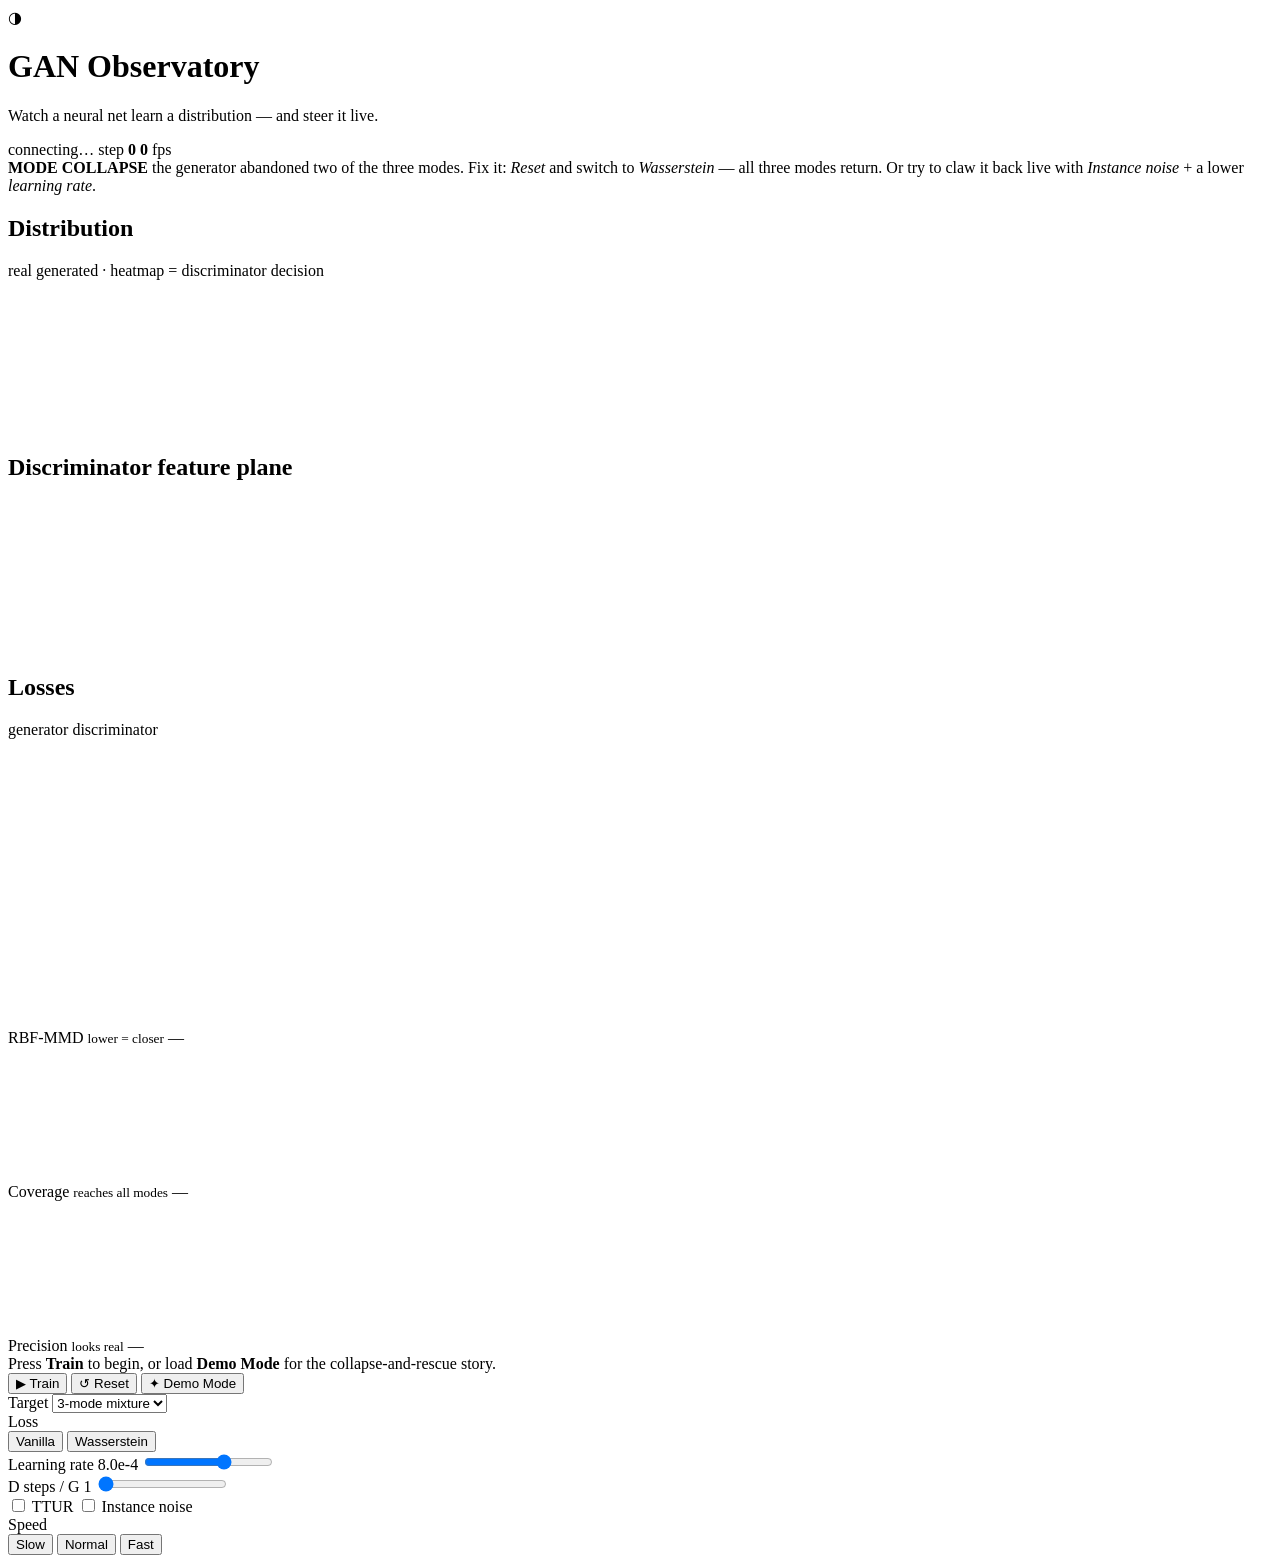
==== src/gan_lab_tensorflow/live/static/index.html @ 1768cafe "Add real-time GAN Observatory (live training + steering web app)" ====
<!DOCTYPE html>
<html lang="en">
<head>
  <meta charset="utf-8" />
  <meta name="viewport" content="width=device-width, initial-scale=1" />
  <title>GAN Observatory</title>
  <link rel="stylesheet" href="/static/styles.css" />
</head>
<body>
  <header class="topbar">
    <div class="brand">
      <span class="logo">◑</span>
      <div>
        <h1>GAN Observatory</h1>
        <p class="tagline">Watch a neural net learn a distribution &mdash; and steer it live.</p>
      </div>
    </div>
    <div class="status">
      <span id="conn" class="pill pill-off">connecting&hellip;</span>
      <span class="metric-inline">step <strong id="stepCount">0</strong></span>
      <span class="metric-inline"><strong id="fps">0</strong> fps</span>
    </div>
  </header>

  <div id="banner" class="banner hidden">
    <strong>MODE COLLAPSE</strong>
    <span>the generator abandoned two of the three modes. Fix it: <em>Reset</em> and switch to <em>Wasserstein</em> &mdash; all three modes return. Or try to claw it back live with <em>Instance noise</em> + a lower <em>learning rate</em>.</span>
  </div>

  <main class="grid">
    <section class="panel panel-hero">
      <div class="panel-head">
        <h2>Distribution</h2>
        <span class="legend"><i class="dot dot-real"></i>real <i class="dot dot-fake"></i>generated &middot; heatmap = discriminator decision</span>
      </div>
      <canvas id="dist" class="canvas"></canvas>
    </section>

    <section class="panel">
      <div class="panel-head"><h2>Discriminator feature plane</h2></div>
      <canvas id="feature" class="canvas"></canvas>
    </section>

    <section class="panel">
      <div class="panel-head"><h2>Losses</h2>
        <span class="legend"><i class="dot dot-gen"></i>generator <i class="dot dot-disc"></i>discriminator</span>
      </div>
      <canvas id="loss" class="canvas canvas-short"></canvas>
    </section>

    <section class="panel panel-metrics">
      <div class="metric">
        <span class="metric-label">RBF-MMD <small>lower = closer</small></span>
        <span class="metric-value" id="mmdVal">&mdash;</span>
        <canvas class="spark" id="mmdSpark"></canvas>
      </div>
      <div class="metric">
        <span class="metric-label">Coverage <small>reaches all modes</small></span>
        <span class="metric-value" id="covVal">&mdash;</span>
        <canvas class="spark" id="covSpark"></canvas>
      </div>
      <div class="metric">
        <span class="metric-label">Precision <small>looks real</small></span>
        <span class="metric-value" id="precVal">&mdash;</span>
        <canvas class="spark" id="precSpark"></canvas>
      </div>
    </section>
  </main>

  <footer class="cockpit">
    <div class="coach" id="coach">Press <strong>Train</strong> to begin, or load <strong>Demo Mode</strong> for the collapse-and-rescue story.</div>
    <div class="controls">
      <div class="ctl-group primary">
        <button id="playBtn" class="btn btn-primary">▶ Train</button>
        <button id="resetBtn" class="btn">↺ Reset</button>
        <button id="demoBtn" class="btn btn-demo">✦ Demo Mode</button>
      </div>

      <div class="ctl-group">
        <label>Target</label>
        <select id="dataset">
          <option value="mixture">3-mode mixture</option>
          <option value="quadratic">quadratic</option>
          <option value="sine">sine</option>
        </select>
      </div>

      <div class="ctl-group">
        <label>Loss</label>
        <div class="toggle" id="lossToggle">
          <button data-loss="vanilla" class="seg">Vanilla</button>
          <button data-loss="wasserstein" class="seg active">Wasserstein</button>
        </div>
      </div>

      <div class="ctl-group">
        <label>Learning rate <span id="lrVal" class="mono">8.0e-4</span></label>
        <input id="lr" type="range" min="-5" max="-2" step="0.02" value="-3.097" />
      </div>

      <div class="ctl-group">
        <label>D steps / G <span id="dStepsVal" class="mono">1</span></label>
        <input id="dSteps" type="range" min="1" max="5" step="1" value="1" />
      </div>

      <div class="ctl-group switches">
        <label class="switch"><input type="checkbox" id="ttur" /> <span>TTUR</span></label>
        <label class="switch"><input type="checkbox" id="inoise" /> <span>Instance noise</span></label>
      </div>

      <div class="ctl-group">
        <label>Speed</label>
        <div class="toggle" id="speedToggle">
          <button data-speed="slow" class="seg">Slow</button>
          <button data-speed="normal" class="seg">Normal</button>
          <button data-speed="fast" class="seg active">Fast</button>
        </div>
      </div>
    </div>
  </footer>

  <script src="/static/app.js"></script>
</body>
</html>
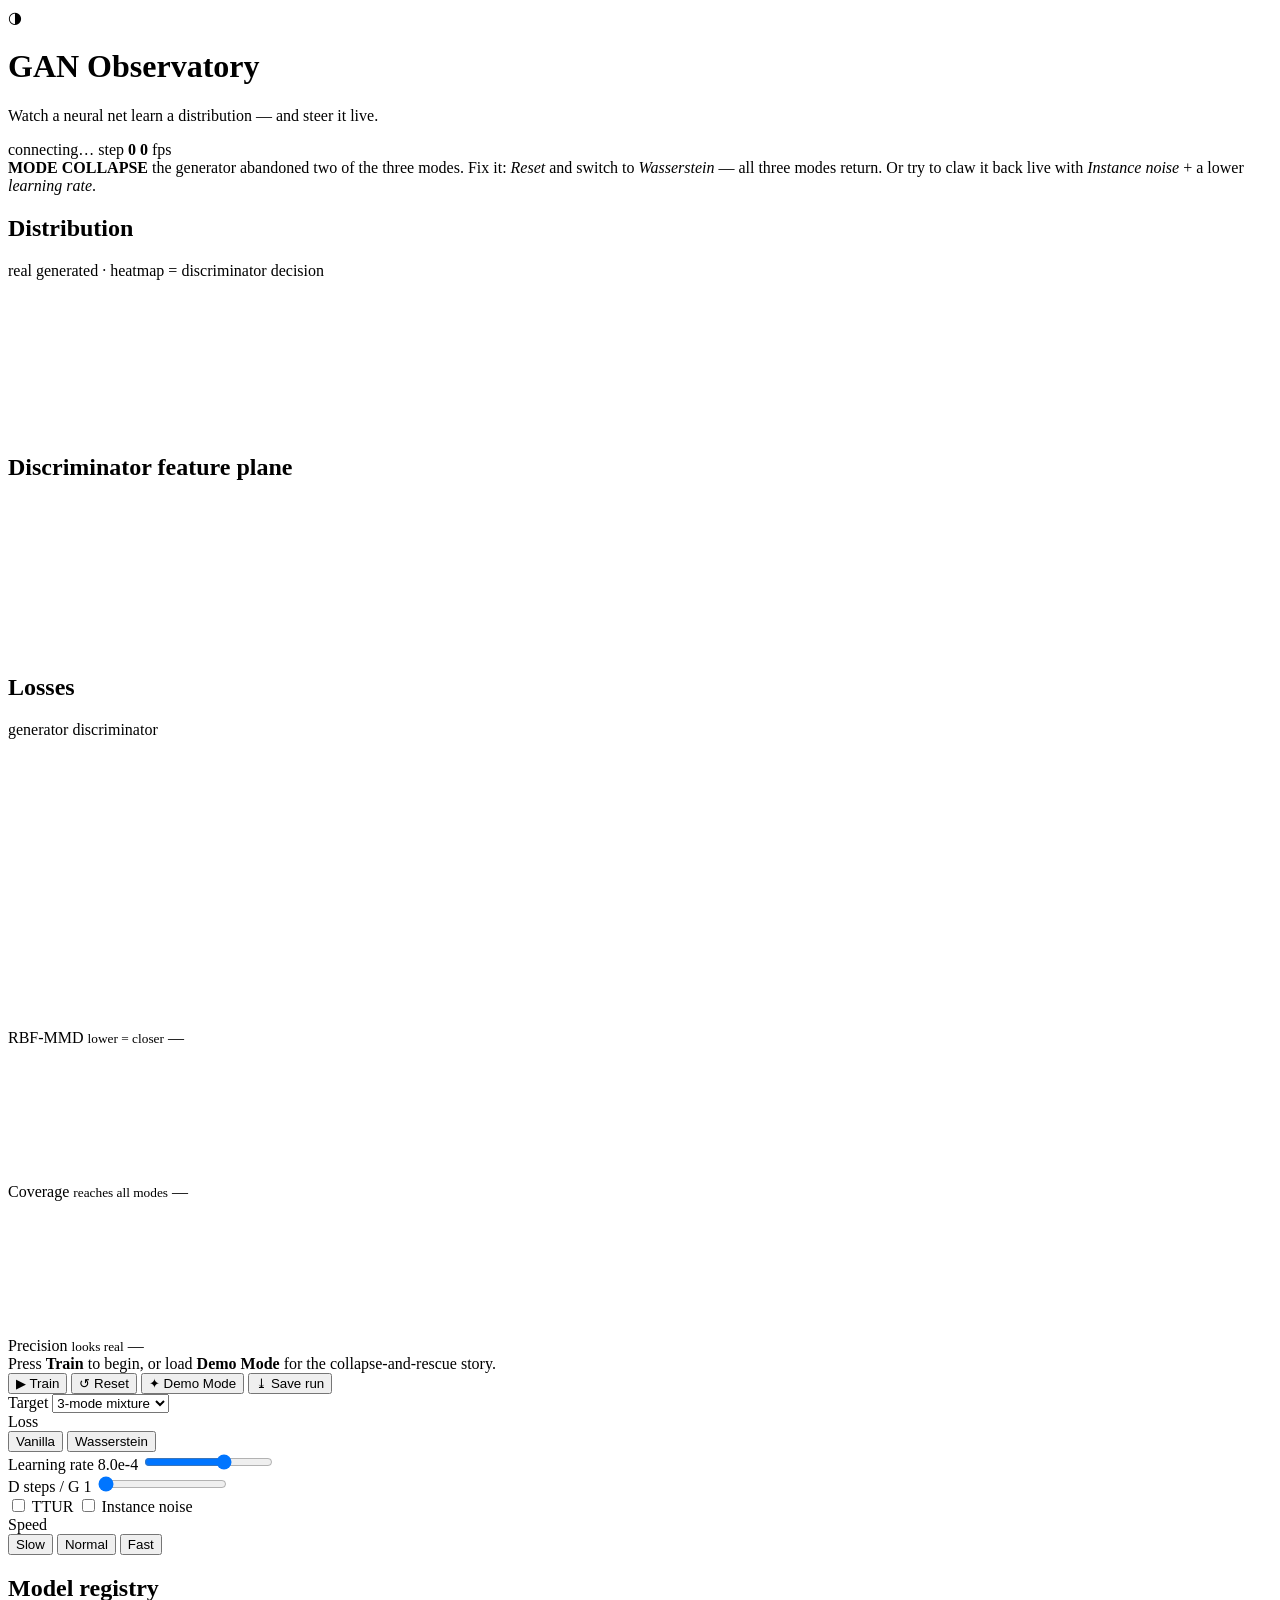
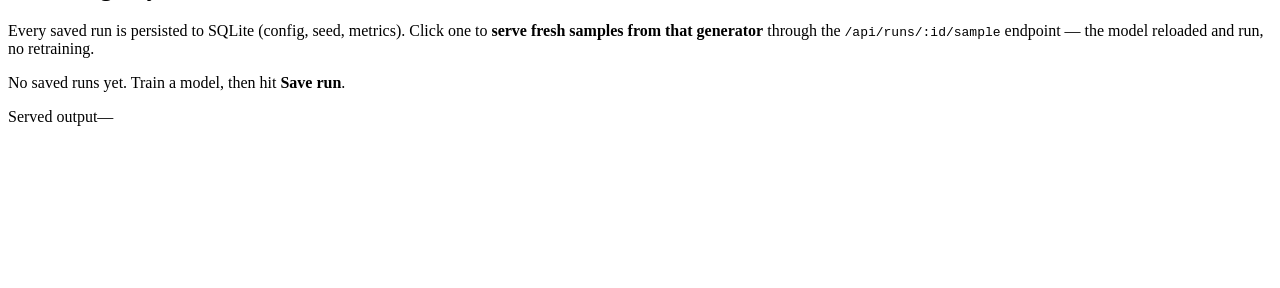
==== commit 915b1071: "Run registry + model serving + 8-Gaussian ring benchmark" ====
--- a/src/gan_lab_tensorflow/live/static/index.html
+++ b/src/gan_lab_tensorflow/live/static/index.html
@@ -74,12 +74,14 @@
         <button id="playBtn" class="btn btn-primary">▶ Train</button>
         <button id="resetBtn" class="btn">↺ Reset</button>
         <button id="demoBtn" class="btn btn-demo">✦ Demo Mode</button>
+        <button id="saveBtn" class="btn btn-save">⤓ Save run</button>
       </div>
 
       <div class="ctl-group">
         <label>Target</label>
         <select id="dataset">
           <option value="mixture">3-mode mixture</option>
+          <option value="ring">8-Gaussian ring</option>
           <option value="quadratic">quadratic</option>
           <option value="sine">sine</option>
         </select>
@@ -119,6 +121,22 @@
     </div>
   </footer>
 
+  <section class="panel registry">
+    <div class="reg-head">
+      <div>
+        <h2>Model registry</h2>
+        <p class="reg-sub">Every saved run is persisted to SQLite (config, seed, metrics). Click one to <b>serve fresh samples from that generator</b> through the <code>/api/runs/:id/sample</code> endpoint &mdash; the model reloaded and run, no retraining.</p>
+      </div>
+    </div>
+    <div class="reg-body">
+      <div id="runlist" class="runlist"><p class="empty">No saved runs yet. Train a model, then hit <b>Save run</b>.</p></div>
+      <div class="preview">
+        <div class="preview-cap"><span class="lbl">Served output</span><span id="prevMeta" class="prev-meta">—</span></div>
+        <canvas id="preview"></canvas>
+      </div>
+    </div>
+  </section>
+
   <script src="/static/app.js"></script>
 </body>
 </html>
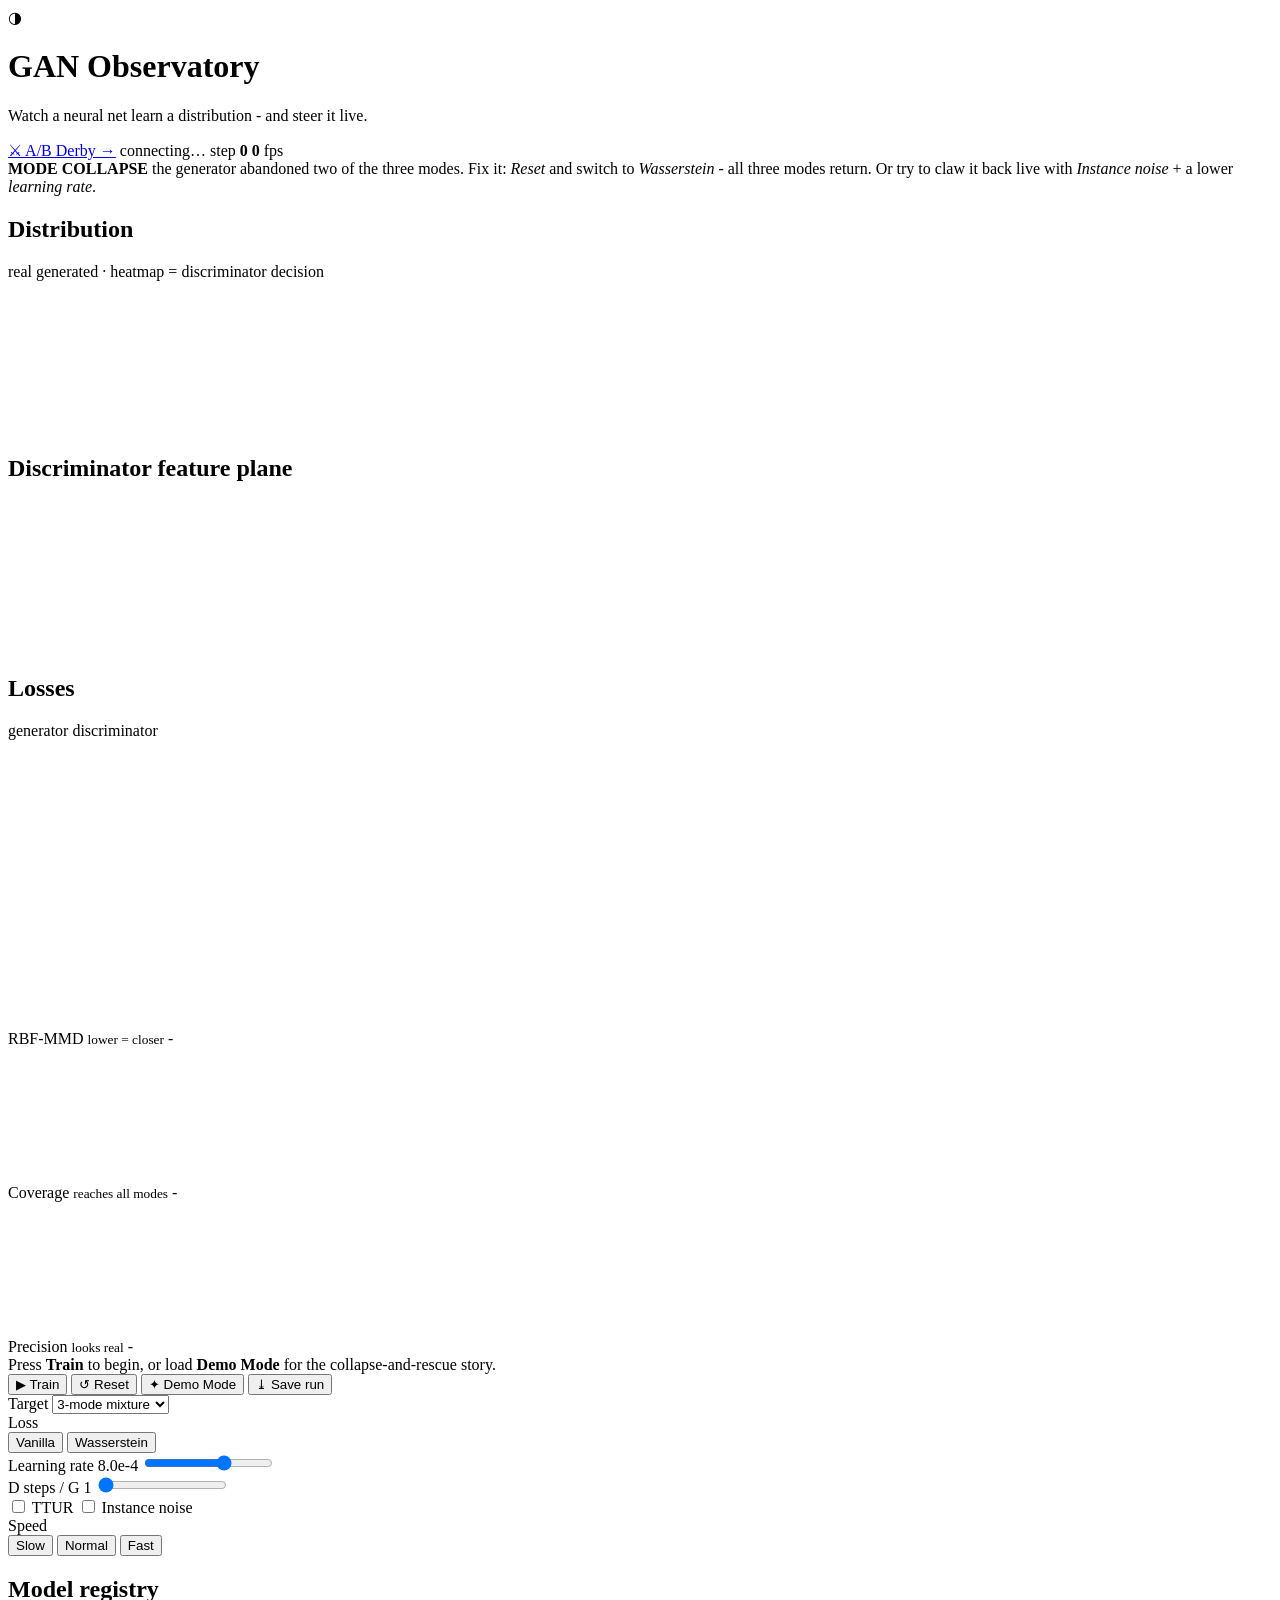
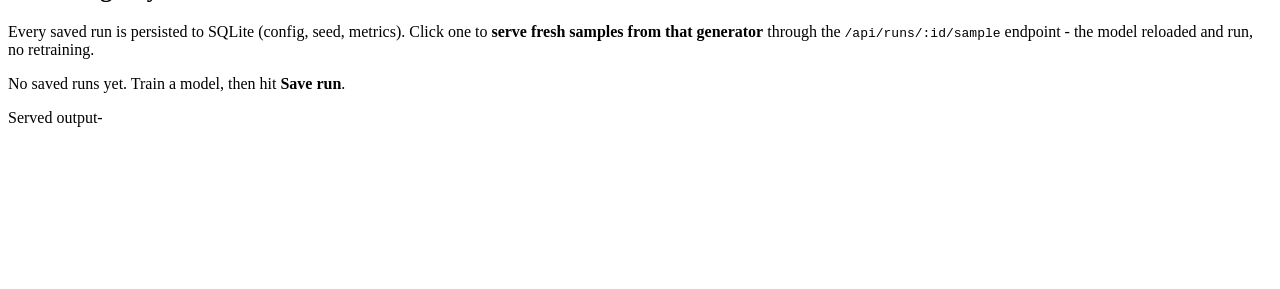
==== commit 343a80fb: "Replace em-dashes with hyphens across docs and UI" ====
--- a/src/gan_lab_tensorflow/live/static/index.html
+++ b/src/gan_lab_tensorflow/live/static/index.html
@@ -12,10 +12,11 @@
       <span class="logo">◑</span>
       <div>
         <h1>GAN Observatory</h1>
-        <p class="tagline">Watch a neural net learn a distribution &mdash; and steer it live.</p>
+        <p class="tagline">Watch a neural net learn a distribution - and steer it live.</p>
       </div>
     </div>
     <div class="status">
+      <a href="/derby" class="nav-link">⚔ A/B Derby →</a>
       <span id="conn" class="pill pill-off">connecting&hellip;</span>
       <span class="metric-inline">step <strong id="stepCount">0</strong></span>
       <span class="metric-inline"><strong id="fps">0</strong> fps</span>
@@ -24,7 +25,7 @@
 
   <div id="banner" class="banner hidden">
     <strong>MODE COLLAPSE</strong>
-    <span>the generator abandoned two of the three modes. Fix it: <em>Reset</em> and switch to <em>Wasserstein</em> &mdash; all three modes return. Or try to claw it back live with <em>Instance noise</em> + a lower <em>learning rate</em>.</span>
+    <span>the generator abandoned two of the three modes. Fix it: <em>Reset</em> and switch to <em>Wasserstein</em> - all three modes return. Or try to claw it back live with <em>Instance noise</em> + a lower <em>learning rate</em>.</span>
   </div>
 
   <main class="grid">
@@ -51,17 +52,17 @@
     <section class="panel panel-metrics">
       <div class="metric">
         <span class="metric-label">RBF-MMD <small>lower = closer</small></span>
-        <span class="metric-value" id="mmdVal">&mdash;</span>
+        <span class="metric-value" id="mmdVal">-</span>
         <canvas class="spark" id="mmdSpark"></canvas>
       </div>
       <div class="metric">
         <span class="metric-label">Coverage <small>reaches all modes</small></span>
-        <span class="metric-value" id="covVal">&mdash;</span>
+        <span class="metric-value" id="covVal">-</span>
         <canvas class="spark" id="covSpark"></canvas>
       </div>
       <div class="metric">
         <span class="metric-label">Precision <small>looks real</small></span>
-        <span class="metric-value" id="precVal">&mdash;</span>
+        <span class="metric-value" id="precVal">-</span>
         <canvas class="spark" id="precSpark"></canvas>
       </div>
     </section>
@@ -125,13 +126,13 @@
     <div class="reg-head">
       <div>
         <h2>Model registry</h2>
-        <p class="reg-sub">Every saved run is persisted to SQLite (config, seed, metrics). Click one to <b>serve fresh samples from that generator</b> through the <code>/api/runs/:id/sample</code> endpoint &mdash; the model reloaded and run, no retraining.</p>
+        <p class="reg-sub">Every saved run is persisted to SQLite (config, seed, metrics). Click one to <b>serve fresh samples from that generator</b> through the <code>/api/runs/:id/sample</code> endpoint - the model reloaded and run, no retraining.</p>
       </div>
     </div>
     <div class="reg-body">
       <div id="runlist" class="runlist"><p class="empty">No saved runs yet. Train a model, then hit <b>Save run</b>.</p></div>
       <div class="preview">
-        <div class="preview-cap"><span class="lbl">Served output</span><span id="prevMeta" class="prev-meta">—</span></div>
+        <div class="preview-cap"><span class="lbl">Served output</span><span id="prevMeta" class="prev-meta">-</span></div>
         <canvas id="preview"></canvas>
       </div>
     </div>
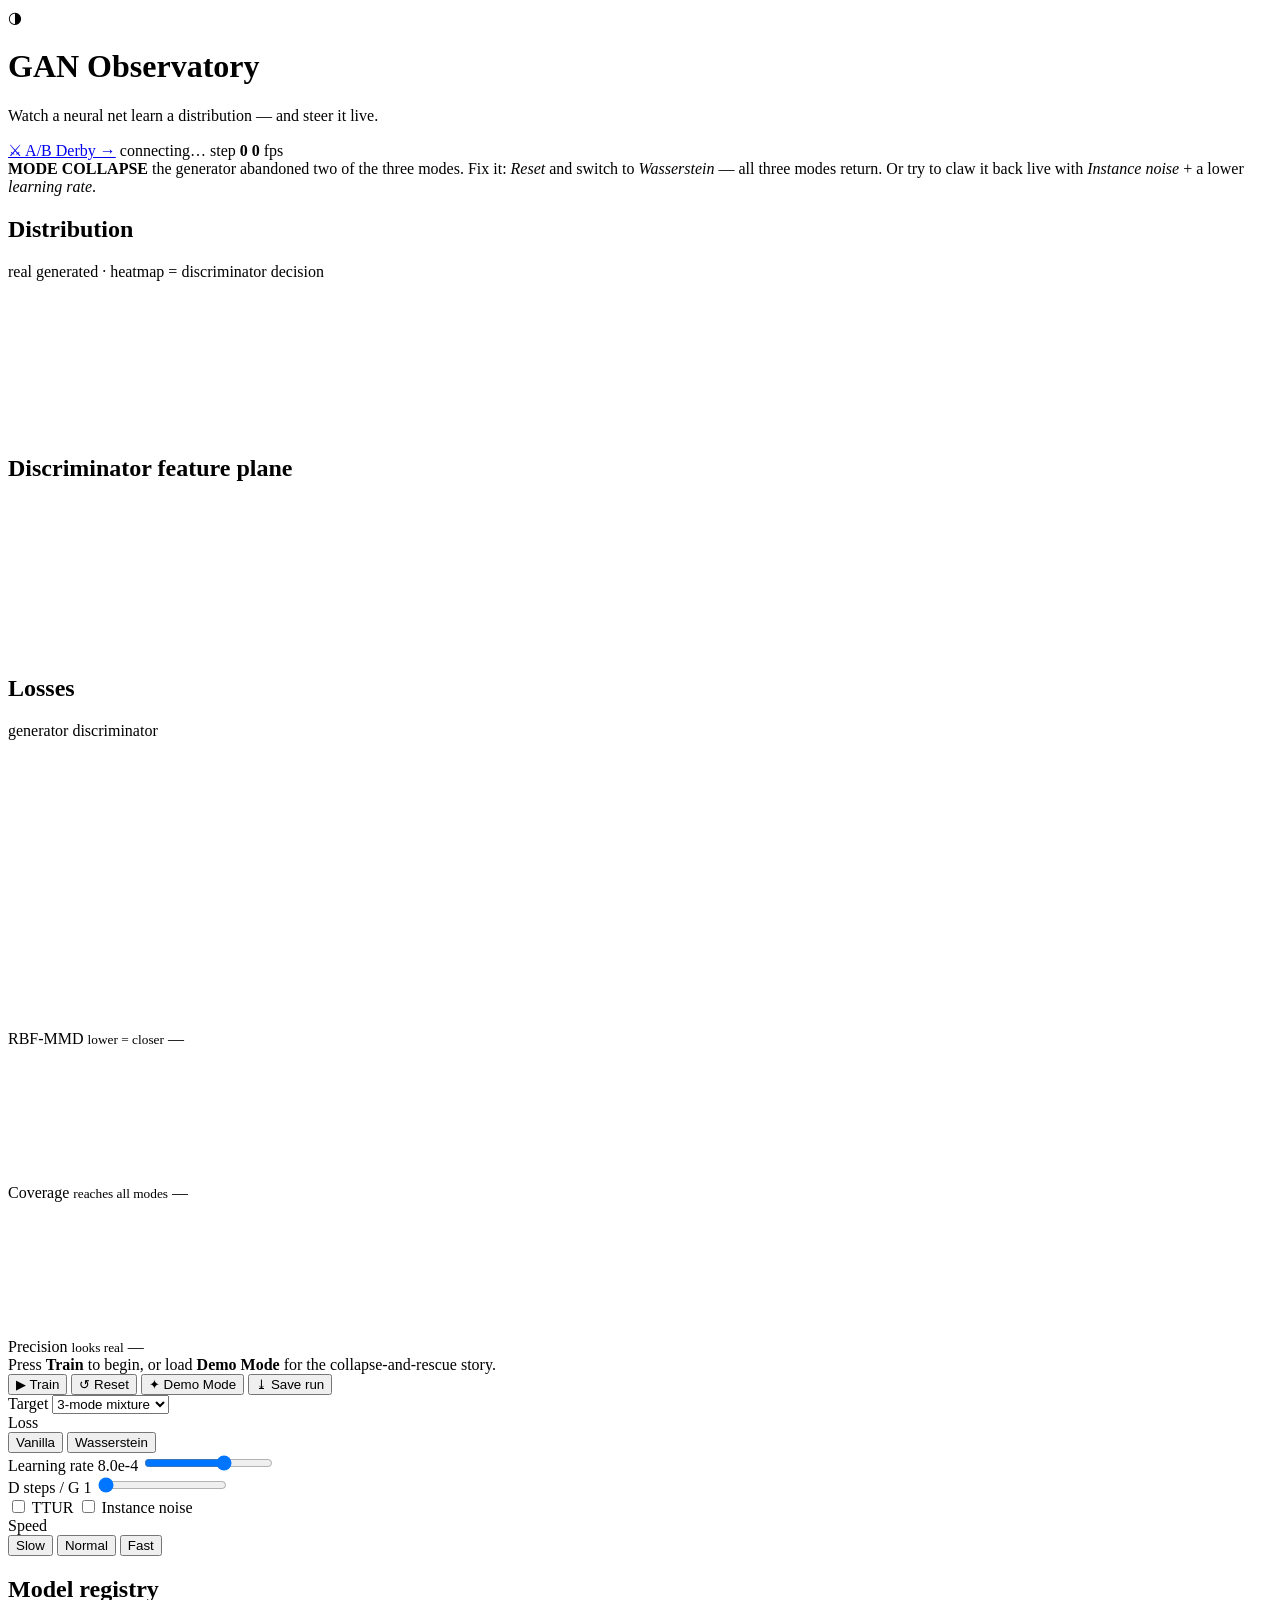
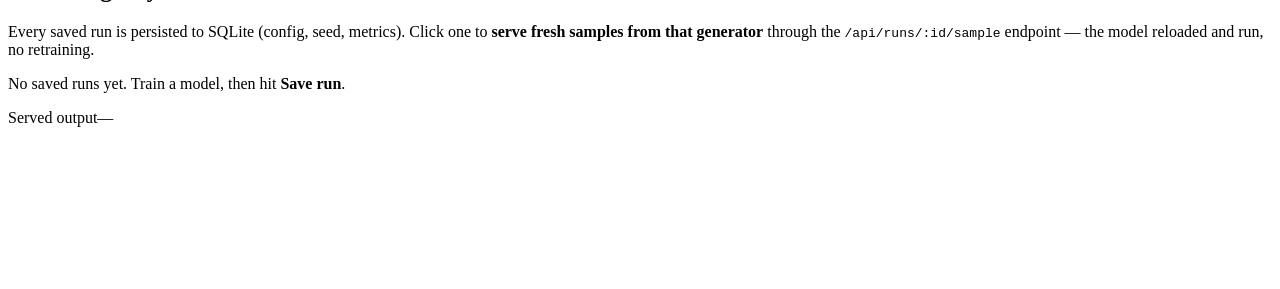
==== commit b55337ea: "A/B derby, two synchronized GANs racing the same target" ====
--- a/src/gan_lab_tensorflow/live/static/index.html
+++ b/src/gan_lab_tensorflow/live/static/index.html
@@ -12,7 +12,7 @@
       <span class="logo">◑</span>
       <div>
         <h1>GAN Observatory</h1>
-        <p class="tagline">Watch a neural net learn a distribution - and steer it live.</p>
+        <p class="tagline">Watch a neural net learn a distribution &mdash; and steer it live.</p>
       </div>
     </div>
     <div class="status">
@@ -25,7 +25,7 @@
 
   <div id="banner" class="banner hidden">
     <strong>MODE COLLAPSE</strong>
-    <span>the generator abandoned two of the three modes. Fix it: <em>Reset</em> and switch to <em>Wasserstein</em> - all three modes return. Or try to claw it back live with <em>Instance noise</em> + a lower <em>learning rate</em>.</span>
+    <span>the generator abandoned two of the three modes. Fix it: <em>Reset</em> and switch to <em>Wasserstein</em> &mdash; all three modes return. Or try to claw it back live with <em>Instance noise</em> + a lower <em>learning rate</em>.</span>
   </div>
 
   <main class="grid">
@@ -52,17 +52,17 @@
     <section class="panel panel-metrics">
       <div class="metric">
         <span class="metric-label">RBF-MMD <small>lower = closer</small></span>
-        <span class="metric-value" id="mmdVal">-</span>
+        <span class="metric-value" id="mmdVal">&mdash;</span>
         <canvas class="spark" id="mmdSpark"></canvas>
       </div>
       <div class="metric">
         <span class="metric-label">Coverage <small>reaches all modes</small></span>
-        <span class="metric-value" id="covVal">-</span>
+        <span class="metric-value" id="covVal">&mdash;</span>
         <canvas class="spark" id="covSpark"></canvas>
       </div>
       <div class="metric">
         <span class="metric-label">Precision <small>looks real</small></span>
-        <span class="metric-value" id="precVal">-</span>
+        <span class="metric-value" id="precVal">&mdash;</span>
         <canvas class="spark" id="precSpark"></canvas>
       </div>
     </section>
@@ -126,13 +126,13 @@
     <div class="reg-head">
       <div>
         <h2>Model registry</h2>
-        <p class="reg-sub">Every saved run is persisted to SQLite (config, seed, metrics). Click one to <b>serve fresh samples from that generator</b> through the <code>/api/runs/:id/sample</code> endpoint - the model reloaded and run, no retraining.</p>
+        <p class="reg-sub">Every saved run is persisted to SQLite (config, seed, metrics). Click one to <b>serve fresh samples from that generator</b> through the <code>/api/runs/:id/sample</code> endpoint &mdash; the model reloaded and run, no retraining.</p>
       </div>
     </div>
     <div class="reg-body">
       <div id="runlist" class="runlist"><p class="empty">No saved runs yet. Train a model, then hit <b>Save run</b>.</p></div>
       <div class="preview">
-        <div class="preview-cap"><span class="lbl">Served output</span><span id="prevMeta" class="prev-meta">-</span></div>
+        <div class="preview-cap"><span class="lbl">Served output</span><span id="prevMeta" class="prev-meta">—</span></div>
         <canvas id="preview"></canvas>
       </div>
     </div>
